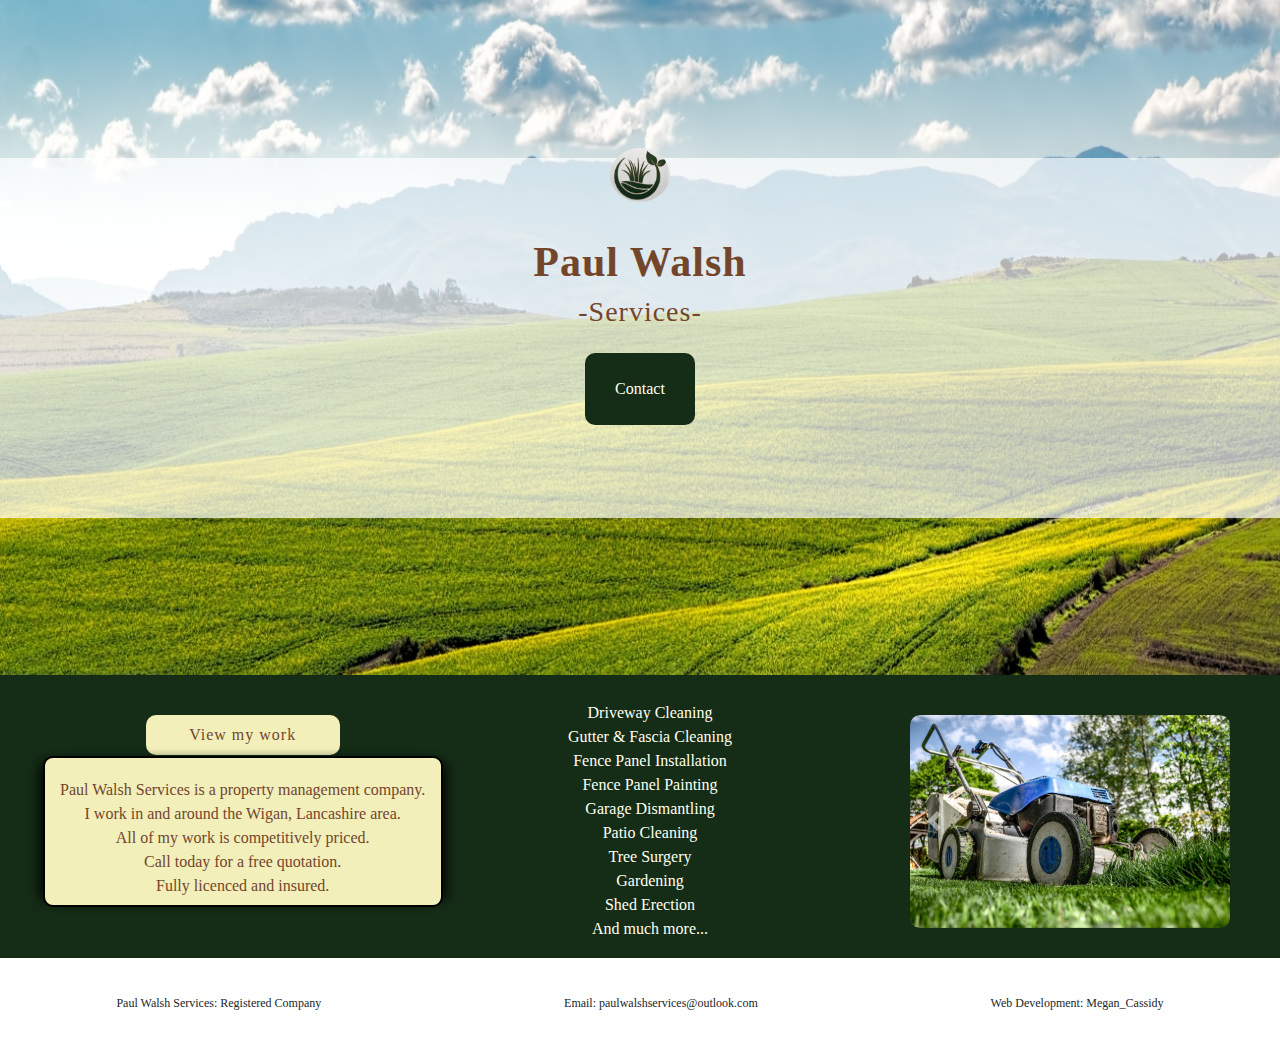
==== Paul Walsh Services Site/index.html @ c7189ed3 "Add files via upload" ====
<!DOCTYPE html>
<html lang="en">
<head>
    <meta charset="UTF-8">
    <meta name="viewport" content="width=device-width, initial-scale=1.0">
    <title>Paul Walsh Services</title>
    <meta name="description" content="Paul Walsh Services is a property management company based in Wigan.">
    <link rel="shortcut icon" href="images/white-logo (2).jpg" type="image/x-icon">
    <link rel="stylesheet" href="https://stackpath.bootstrapcdn.com/bootstrap/4.5.2/css/bootstrap.min.css" integrity="sha384-JcKb8q3iqJ61gNV9KGb8thSsNjpSL0n8PARn9HuZOnIxN0hoP+VmmDGMN5t9UJ0Z" crossorigin="anonymous">
    <link rel="stylesheet" type="text/css" href="css/all.min.css">
    <link rel="stylesheet" href="css/style.css">
</head>
<body>
   
    <div class="img">
        <div class="clear">
            <img class="logo" src="images/white-logo (2).jpg" alt="">
            <h1>Paul Walsh</h1>
            <h3>-Services-</h3>
            <button class="contact">Contact</button>
            <div class="phone">
                <a href="tel:+7718068556" id="numb">07718068556</a>
            </div>
        </div>
    </div>
    <div class="bottom">
        <div class="empty-div"></div>
        <button class="work-btn" type="submit">View my work</button>
        
        <div class="info">
            <p class="text">
            Paul Walsh Services is a property management company.<br>
            I work in and around the Wigan, Lancashire area.<br>
            All of my work is competitively priced.<br>
            Call today for a free quotation. <br>
            Fully licenced and insured.</p>
        </div>

        <div class="job-list">
            <ul>
                <li>Driveway Cleaning </li>
                <li>Gutter & Fascia Cleaning</li>
                <li>Fence Panel Installation</li>
                <li>Fence Panel Painting</li>
                <li>Garage Dismantling</li>
                <li>Patio Cleaning</li>
                <li>Tree Surgery</li>
                <li>Gardening</li>
                <li>Shed Erection</li>
                <li>And much more...</li>
            </ul>
        </div>

        <div class="img-slider">
            <div id="carouselExampleControls" class="carousel slide" data-ride="carousel">
                <div class="carousel-inner">
                  <div class="carousel-item active">
                    <img src="images/lawnmower.jpg" class="d-block w-100" alt="lawnmower">
                  </div>
                  <div class="carousel-item">
                    <img src="images/gutter.jpg" class="d-block w-100" alt="gutter">
                  </div>
                  <div class="carousel-item">
                    <img src="images/cutting-wood.jpg" class="d-block w-100" alt="cutting-wood">
                  </div>
                  <div class="carousel-item">
                    <img src="images/shed.jpg" class="d-block w-100" alt="cutting-wood">
                  </div>
                  <div class="carousel-item">
                    <img src="images/window.jpg" class="d-block w-100" alt="cutting-wood">
                  </div>
                  <div class="carousel-item">
                    <img src="images/axe.jpg" class="d-block w-100" alt="cutting-wood">
                  </div>
                </div>
                <a class="carousel-control-prev" href="#carouselExampleControls" role="button" data-slide="prev">
                  <span class="carousel-control-prev-icon" aria-hidden="true"></span>
                  <span class="sr-only">Previous</span>
                </a>
                <a class="carousel-control-next" href="#carouselExampleControls" role="button" data-slide="next">
                  <span class="carousel-control-next-icon" aria-hidden="true"></span>
                  <span class="sr-only">Next</span>
                </a>
              </div>  
        </div>  
    </div>


    <footer>
        <p class="name">Paul Walsh Services: Registered Company</p>
        <p class="email">Email: paulwalshservices@outlook.com</p>
        <p class="dev">Web Development: Megan_Cassidy</p>
    </footer>
        

    <script src="https://code.jquery.com/jquery-3.5.1.slim.min.js" integrity="sha384-DfXdz2htPH0lsSSs5nCTpuj/zy4C+OGpamoFVy38MVBnE+IbbVYUew+OrCXaRkfj" crossorigin="anonymous"></script>
    <script src="https://cdn.jsdelivr.net/npm/popper.js@1.16.1/dist/umd/popper.min.js" integrity="sha384-9/reFTGAW83EW2RDu2S0VKaIzap3H66lZH81PoYlFhbGU+6BZp6G7niu735Sk7lN" crossorigin="anonymous"></script>
    <script src="https://stackpath.bootstrapcdn.com/bootstrap/4.5.2/js/bootstrap.min.js" integrity="sha384-B4gt1jrGC7Jh4AgTPSdUtOBvfO8shuf57BaghqFfPlYxofvL8/KUEfYiJOMMV+rV" crossorigin="anonymous"></script>
    <script src="js/script.js"></script>
</body>
</html>
---- Paul Walsh Services Site/css/style.css ----
body{
   width: 100vw;
   height: 100vh;
   display: flex;
   display: grid;
   margin-left: 0;
   margin-top: 0;
   font-family: Calibri;
   
}

/*  Main background image  */
.img{
   background: url("../images/field2.jpg");
   background-size: cover;
   background-repeat: no-repeat;
   display: grid;
   justify-content: center;
   align-content: center;
   color: #73462C;
   height: 75vh;
}

h1{
   font-weight: bold;
   letter-spacing: 1px;
   font-size: 42px;
   margin-top: 35px;
   text-align: center;
}

h3{
   letter-spacing: 1px;
   margin-bottom: 25px;
}



.clear{
   background: rgba(255, 255, 255, 0.7);
   grid-column-start: 1;
   grid-column-end: 2;
   grid-row-start: 2;
   grid-row-end: 3;  
   width: 100vw;
   height: 40vh;
   text-align: center;

} 

.logo {
   width: 60px;
   border-radius: 50%;
   margin-top: -10px;
 }

.contact{
   height: 20%;
   background: #152D17;
   border-radius: 10px;
   margin-bottom: 25px;
   color: ivory;
   padding-right: 30px;
   padding-left: 30px;
   border: none;
}

.contact:hover{
   transform: scale(1.1);
   font-weight: bold;
}

.contact:focus{
   box-shadow: 0 0 10px rgba(0, 0, 0, 0.8);
}

.work-btn:hover{
   transform: scale(1.1);
   font-weight: bold;
}

.work-btn:focus{
   box-shadow: 0 0 20px rgba(0, 0, 0, 0.8);
}

.phone{
   margin: auto;
   width: 25%;
   height: 25%;
   background: #152D17;
   border-radius: 10px;
   min-width: 200px;
   display: none;
}

#numb{
   font-size: 32px;
   text-decoration: none;
}

/* Bottom section with buttons, slider & info section */ 
.bottom {
   display: grid; 
   background: #152D17;
   height: 100vh;
}

.text{
   text-align: center;
   margin-top: 20px;
}

/* For medium & large screen display */ 
@media screen and (min-width: 800px) {
   .bottom {
      display: grid;
      background: #152D17;
      height: 100vh;
   }

 
   
   .clear{
      width: 100vw;
   }

   .bottom .empty-div {
      grid-column-start: 1;
      grid-column-end: 4;
      grid-row-start: 1;
      grid-row-end: 2;
      height: 30px;
   }

    .bottom .work-btn{
      grid-column-start: 1;
      grid-column-end: 2;
      grid-row-start: 2;
      grid-row-end: 3;
      height: 50px;
      letter-spacing: 1px;
      border-radius: 10px;
      width: 200px;
      margin-left: 35px;
      border: none;
     
   }

   .bottom .info{
      grid-column-start: 1;
      grid-column-end: 2;
      grid-row-start: 2;
      grid-row-end: 4;
      height: 60%;
      width: 400px;
      color: #73462C;
      border-radius: 10px;
      margin: auto;
      border: 2px solid #000;
      -webkit-box-shadow: -10px 0px 13px -7px #000000, 10px 0px 13px -7px #000000, 5px 5px 15px 5px rgba(0,0,0,0); 
      box-shadow: -10px 0px 13px -7px #000000, 10px 0px 13px -7px #000000, 5px 5px 15px 5px rgba(0,0,0,0);
      
   }

   .bottom .job-list{
      grid-column-start: 2;
      grid-column-end: 3;
      grid-row-start: 2;
      grid-row-end: 4;
      background: #152D17;
      margin-top: 5px;
      color: ivory;
      text-align: center;
      padding-right: 50px;
      margin-top: -4px;
   }

   ul{
      list-style-type: none;
      
   }

   .bottom .img-slider{
      grid-column-start: 3;
      grid-column-end: 4;
      grid-row-start: 2;
      grid-row-end: 4;
      margin-top: 5%;
      margin-bottom: 10%;
      width: 25vw;
      box-sizing: border-box;
      margin: auto;
      margin-right: 50px;
   }
 
 }

/* for mobile/ small screen display */
@media screen and (max-width: 992px) {
   .bottom {
      height: fit-content;
   } 

   .contact{
      height: 20%;
      background: #152D17;
      border-radius: 10px;
      margin-bottom: 25px;
      color: ivory;
      padding-right: 30px;
      padding-left: 30px;
      border: none;
      
   }
}


.bottom {
   height: auto;
}

   .bottom .work-btn{
      background: #F2EFBB;
      order: 1;
      margin-top: 10px;
      margin-bottom: 10px;
      box-sizing: border-box;
      letter-spacing: 1px;
      color: #73462C;
      width: 40%;
      height: 40px;
      margin: auto;
      border-radius: 10px;
      box-sizing: border-box;
      margin-top: 10px;
      border: none;
   }
   
   .info{
      margin-top: 10px;
      background: #F2EFBB;
      order: 2;
      color: #73462C;
      box-sizing: border-box;
      
     
   }
   
   .job-list{
      order: 3;
      background: #152D17;
      color: ivory;
      margin: auto;
      text-align: center;
      padding-right: 50px;
      box-sizing: border-box;
      margin-top: 10px;
      
   }
   
   ul{
      list-style-type: none;
    
   }
   
   .bottom .img-slider{
      order: 4;
      box-sizing: border-box;
      margin-top: 10px;
      justify-self: center;
      margin-bottom: 30px;
   }
   
   
   .carousel-inner {
      border-radius: 10px;
      width: 20rem;
   }

   footer {
      display: grid;
      height: 10vh;
      display: flex;
      flex-wrap: wrap;
      font-size: 12px;
   }

   .name {
      grid-column-start: 1;
      grid-row-start: 1;
      margin: auto;
      justify-self: start;
   }

   .email {
      grid-column-start: 3;
      grid-row-start: 1;
      margin: auto;
      padding-left: 10px;
      
   }

   .dev{
      grid-column-start: 6;
      grid-row-start: 1;
      margin: auto;
   }
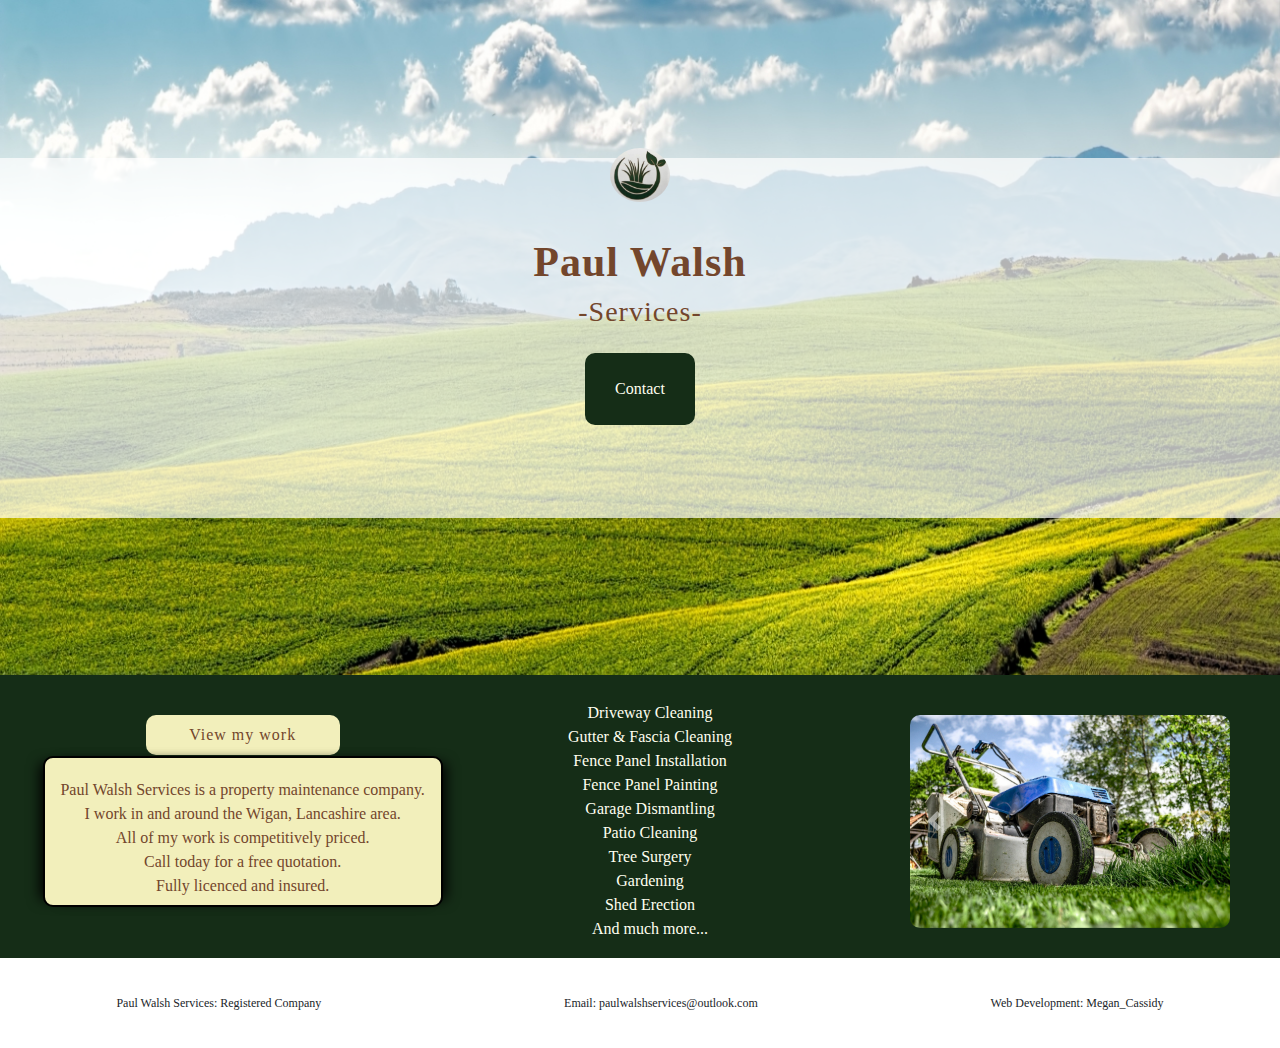
==== commit d81846b4: "Update index.html" ====
--- a/Paul Walsh Services Site/index.html
+++ b/Paul Walsh Services Site/index.html
@@ -29,7 +29,7 @@
         
         <div class="info">
             <p class="text">
-            Paul Walsh Services is a property management company.<br>
+            Paul Walsh Services is a property maintenance company.<br>
             I work in and around the Wigan, Lancashire area.<br>
             All of my work is competitively priced.<br>
             Call today for a free quotation. <br>
@@ -98,4 +98,4 @@
     <script src="https://stackpath.bootstrapcdn.com/bootstrap/4.5.2/js/bootstrap.min.js" integrity="sha384-B4gt1jrGC7Jh4AgTPSdUtOBvfO8shuf57BaghqFfPlYxofvL8/KUEfYiJOMMV+rV" crossorigin="anonymous"></script>
     <script src="js/script.js"></script>
 </body>
-</html>+</html>
